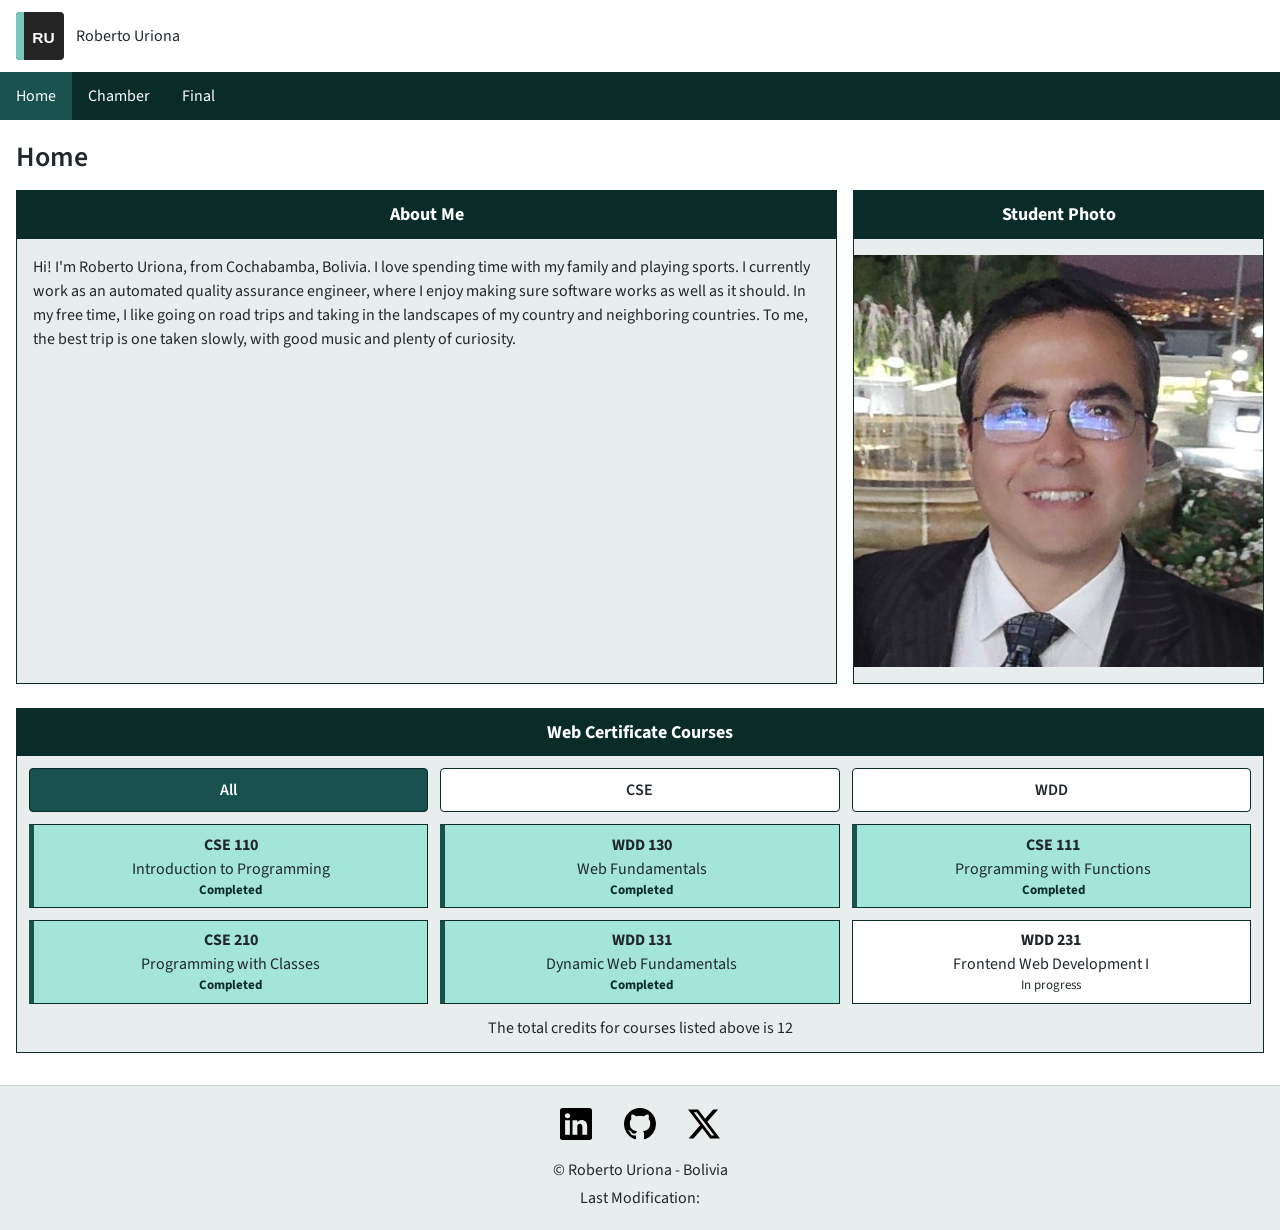
==== index.html @ eeae5e76 "feat: build responsive WDD231 site with dynamic course list" ====
<!DOCTYPE html>
<html lang="en">

<head>
    <meta charset="UTF-8">
    <meta name="viewport" content="width=device-width, initial-scale=1.0">
    <meta name="description" content="Home Page">
    <meta name="author" content="Roberto Uriona">
    <title>Home Page</title>
    <link rel="preconnect" href="https://fonts.googleapis.com">
    <link rel="preconnect" href="https://fonts.gstatic.com" crossorigin>
    <link href="https://fonts.googleapis.com/css2?family=Source+Sans+3:wght@400;600;700&display=swap" rel="stylesheet">
    <link rel="stylesheet" href="styles/normalize.css">
    <link rel="stylesheet" href="styles/small.css">
    <link rel="stylesheet" href="styles/large.css">
    <script src="scripts/navigation.js" defer></script>
    <script src="scripts/date.js" defer></script>
    <script src="scripts/course-list.js" defer></script>
    <script src="scripts/course.js" defer></script>
</head>

<body>
    <header>
        <div class="header-top">
            <a class="site-brand" href="index.html">
                <img src="images/site-logo.svg" alt="" width="48" height="48">
                <span>Roberto Uriona</span>
            </a>

            <button class="menu-toggle" type="button" aria-label="Open navigation" aria-expanded="false"
                aria-controls="primary-nav">
                <span class="hamburger-icon" aria-hidden="true">
                    <span></span>
                    <span></span>
                    <span></span>
                </span>
            </button>

        </div>
        <nav id="primary-nav" aria-label="Main navigation">
            <a href="index.html" aria-current="page">Home</a>
            <a href="chamber-project.html">Chamber</a>
            <a href="final-project.html">Final</a>
        </nav>
    </header>

    <main>
        <h1>Home</h1>
        <div class="intro-grid">
            <section>
                <h2>About Me</h2>
                <p>Hi! I'm Roberto Uriona, from Cochabamba, Bolivia. I love spending time with my family and playing
                    sports. I currently work as an automated quality assurance engineer, where I enjoy making sure
                    software works as well as it should. In my free time, I like going on road trips and taking in
                    the landscapes of my country and neighboring countries. To me, the best trip is one taken
                    slowly, with good music and plenty of curiosity.</p>
            </section>
            <section>
                <h2>Student Photo</h2>
                <img src="images/roberto-uriona.jpg" alt="Roberto Uriona's Picture">
            </section>
        </div>
        <section class="courses-section">
            <h2>Web Certificate Courses</h2>

            <div class="course-filters">
                <button type="button" data-filter="ALL" aria-pressed="true">All</button>
                <button type="button" data-filter="CSE" aria-pressed="false">CSE</button>
                <button type="button" data-filter="WDD" aria-pressed="false">WDD</button>
            </div>
            <div class="course-list"></div>
            <p>The total credits for courses listed above is <span id="credit-total"></span></p>
        </section>
    </main>

    <footer>
        <div class="social">
            <a href="https://www.linkedin.com/in/roberto-uriona-198164230/" target="_blank"><img
                    src="images/linkedin.svg" alt="LinkedIn" width="16" height="16"></a>
            <a href="https://github.com/ruriona19" target="_blank"><img src="images/github.svg" alt="GitHub"></a>
            <a href="https://x.com/robb_1906" target="_blank"><img src="images/twitter-x.svg" alt="twitter-x"></a>
        </div>
        <p>&copy; <span id="currentyear"></span> Roberto Uriona - Bolivia</p>
        <p>Last Modification: <span id="lastModified"></span></p>
    </footer>
</body>

</html>
---- styles/small.css ----
/* Global base: colors, typography, and dimensions */
:root {
    --color-text: #20282b;
    --color-page: #ffffff;
    --color-surface: #e8eeed;
    --color-surface-dark: #a4e5da;
    --color-primary: #18514d;
    --color-primary-dark: #092c29;
}

body {
    margin: 0;
    color: var(--color-text);
    background: var(--color-page);
    font-family: "Source Sans 3", sans-serif;
    line-height: 1.5;
}

*,
*::before,
*::after {
    box-sizing: border-box;
}

img {
    display: block;
    max-width: 100%;
    height: auto;
}

/* Header: brand, hamburger button, and navigation */
.header-top {
    display: flex;
    align-items: center;
    justify-content: space-between;
    gap: 1rem;
    padding: 0.75rem 1rem;
}

.site-brand {
    display: flex;
    align-items: center;
    gap: 0.75rem;
    color: inherit;
    text-decoration: none;
}

.site-brand img {
    width: 48px;
    height: 48px;
    flex: 0 0 48px;
}

.menu-toggle {
    display: grid;
    min-width: 44px;
    min-height: 44px;
    place-items: center;
    border: 0;
    background: var(--color-primary);
    color: white;
}

.hamburger-icon {
    position: relative;
    display: block;
    width: 24px;
    height: 18px;
}

.hamburger-icon span {
    position: absolute;
    left: 0;
    width: 24px;
    height: 2px;
    background: currentColor;
    transition: top 160ms ease, transform 160ms ease, opacity 160ms ease;
}

.hamburger-icon span:nth-child(1) {
    top: 0;
}

.hamburger-icon span:nth-child(2) {
    top: 8px;
}

.hamburger-icon span:nth-child(3) {
    top: 16px;
}

.menu-toggle[aria-expanded="true"] .hamburger-icon span:nth-child(1) {
    top: 8px;
    transform: rotate(45deg);
}

.menu-toggle[aria-expanded="true"] .hamburger-icon span:nth-child(2) {
    opacity: 0;
}

.menu-toggle[aria-expanded="true"] .hamburger-icon span:nth-child(3) {
    top: 8px;
    transform: rotate(-45deg);
}

@media (prefers-reduced-motion: reduce) {
    .hamburger-icon span {
        transition: none;
    }
}

/* Header navigation */
header nav {
    background: var(--color-primary-dark);
}

header nav a {
    display: block;
    padding: 0.75rem 1rem;
    color: white;
    text-decoration: none;
    transition: background-color 150ms ease;
}

header nav a:hover,
header nav a:focus-visible,
header nav a[aria-current="page"] {
    background-color: var(--color-primary);
}

header nav a:focus-visible {
    outline: 3px solid white;
    outline-offset: -3px;
}

.js #primary-nav:not(.is-open) {
    display: none;
}

#primary-nav.is-open {
    display: grid;
}

/* Main: page content and title */
main {
    padding: 1rem;
}

main>h1 {
    margin: 0 0 0.75rem;
    font-size: 1.75rem;
    font-weight: 600;
}

/* Panels: About Me and Student Photo */
.intro-grid {
    display: grid;
    gap: 1rem;
}

.intro-grid section {
    min-width: 0;
}

.intro-grid section,
.courses-section {
    border: 1px solid var(--color-primary-dark);
    background: var(--color-surface);
}

.intro-grid section h2,
.courses-section h2 {
    margin: 0;
    padding: 0.65rem 0.8rem;
    background: var(--color-primary-dark);
    color: white;
    font-size: 1.125rem;
    text-align: center;
}

.intro-grid section p {
    margin: 0;
    padding: 1rem;
}

.intro-grid section img {
    margin: 1rem auto;
}

/* Courses: filters, list, and cards */
.courses-section {
    margin-top: 1.5rem;
}

.courses-section>p {
    margin: 0.75rem;
    text-align: center;
}

.course-filters {
    display: grid;
    grid-template-columns: repeat(3, minmax(0, 1fr));
    gap: 0.5rem;
    margin: 0.75rem;
}

.course-filters button {
    min-width: 0;
    min-height: 44px;
    padding: 0.45rem;
    border: 1px solid var(--color-primary-dark);
    border-radius: 0.25rem;
    background: var(--color-page);
    color: var(--color-text);
    font: inherit;
    font-weight: 600;
    cursor: pointer;
    transition: background-color 150ms ease, color 150ms ease;
}

.course-filters button:hover {
    text-decoration: underline;
}

.course-filters button:focus-visible {
    outline: 3px solid var(--color-primary-dark);
    outline-offset: 2px;
}

.course-filters button[aria-pressed="true"] {
    background: var(--color-primary);
    color: white;
}

.course-list {
    display: grid;
    gap: 0.5rem;
    padding: 0 0.75rem;
}

.course-card {
    display: grid;
    min-width: 0;
    min-height: 2.5rem;
    place-items: center;
    padding: 0.45rem;
    border: 1px solid var(--color-primary-dark);
    background: var(--color-page);
    text-align: center;
}

.course-card h4,
.course-card p {
    margin: 0;
}

.course-status {
    font-size: small;
}

.course-card.is-completed {
    border-left: 5px solid var(--color-primary);
    background: var(--color-surface-dark);
}

.course-card.is-completed .course-status {
    color: var(--color-primary-dark);
    font-weight: 700;
}

/* Footer: social links and details */
footer {
    margin-top: 1rem;
    padding: 1rem;
    border-top: 1px solid #c5cfcd;
    background: var(--color-surface);
    text-align: center;
}

footer p {
    margin: 0.25rem 0;
}

.social {
    display: flex;
    align-items: center;
    justify-content: center;
    gap: 1.25rem;
    margin-bottom: 0.75rem;
}

.social a {
    display: grid;
    min-width: 44px;
    min-height: 44px;
    place-items: center;
}

.social img {
    width: 32px;
    height: 32px;
    object-fit: contain;
}
---- styles/large.css ----
@media (min-width: 48rem) {
    .menu-toggle {
        display: none;
    }

    #primary-nav,
    .js #primary-nav:not(.is-open),
    #primary-nav.is-open {
        display: flex;
    }

    #primary-nav {
        flex-direction: row;
        flex-wrap: wrap;
    }

    header nav a {
        padding: 0.75rem 1rem;
    }

    .intro-grid {
        grid-template-columns: minmax(0, 2fr) minmax(16rem, 1fr);
        align-items: stretch;
    }

  .course-filters,
  .course-list {
      display: grid;
      grid-template-columns: repeat(3, minmax(0, 1fr));
      gap: 0.75rem;
  }

}
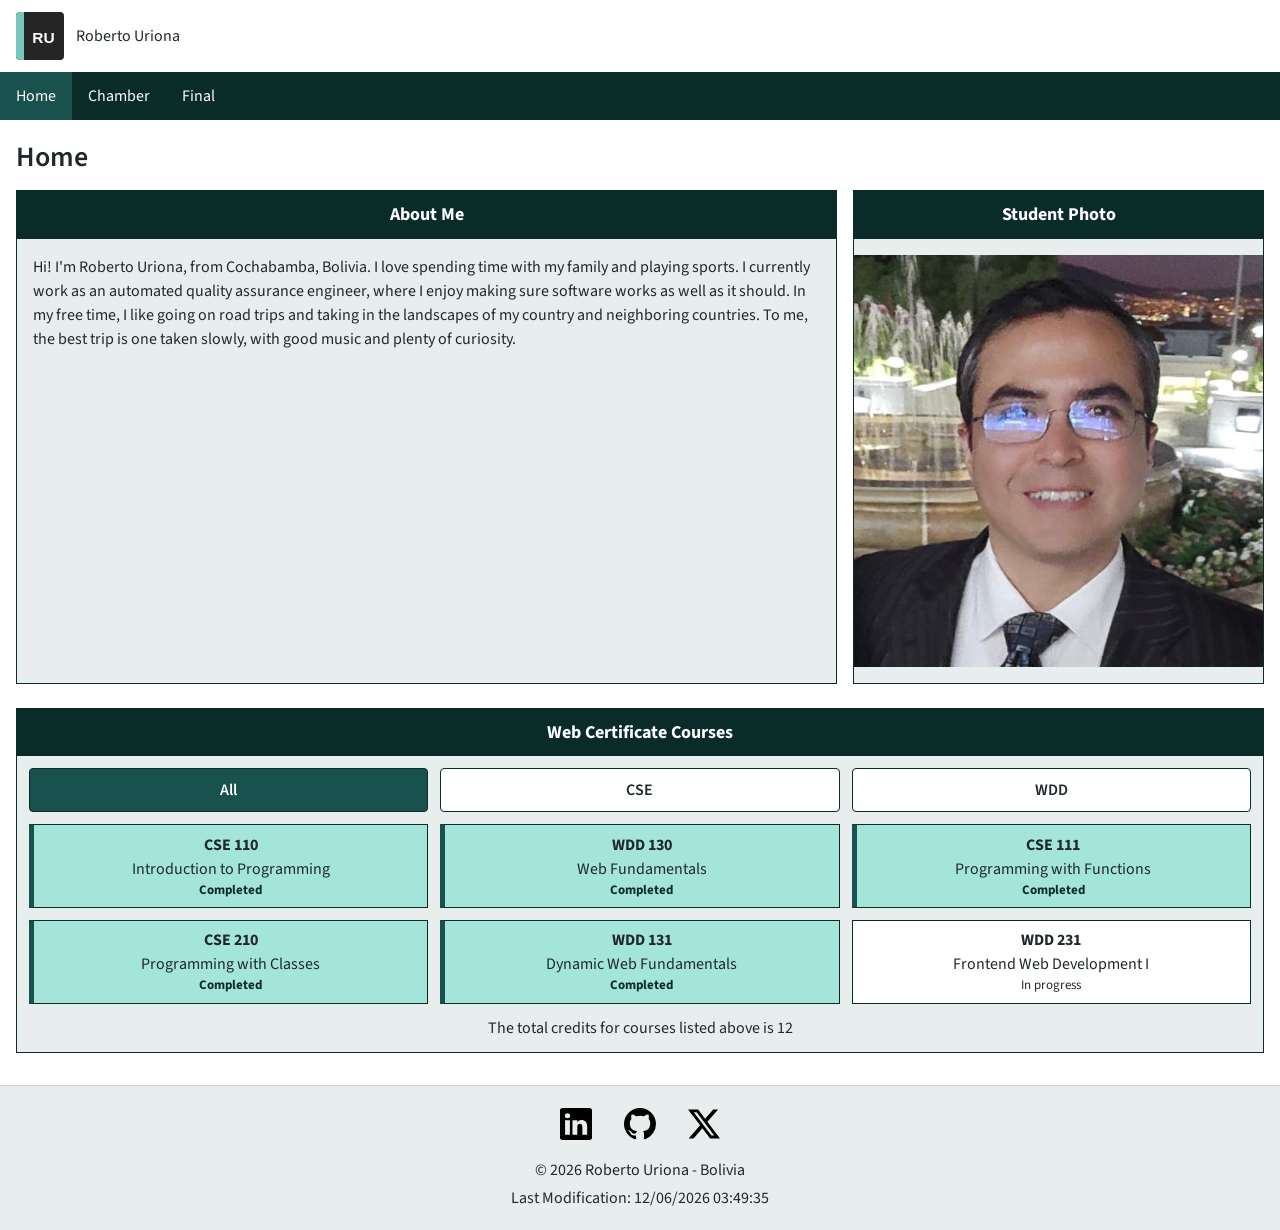
==== commit 6dd0f4ca: "fix: clarify current year element id" ====
--- a/index.html
+++ b/index.html
@@ -80,7 +80,7 @@
             <a href="https://github.com/ruriona19" target="_blank"><img src="images/github.svg" alt="GitHub"></a>
             <a href="https://x.com/robb_1906" target="_blank"><img src="images/twitter-x.svg" alt="twitter-x"></a>
         </div>
-        <p>&copy; <span id="currentyear"></span> Roberto Uriona - Bolivia</p>
+        <p>&copy; <span id="current-year"></span> Roberto Uriona - Bolivia</p>
         <p>Last Modification: <span id="lastModified"></span></p>
     </footer>
 </body>
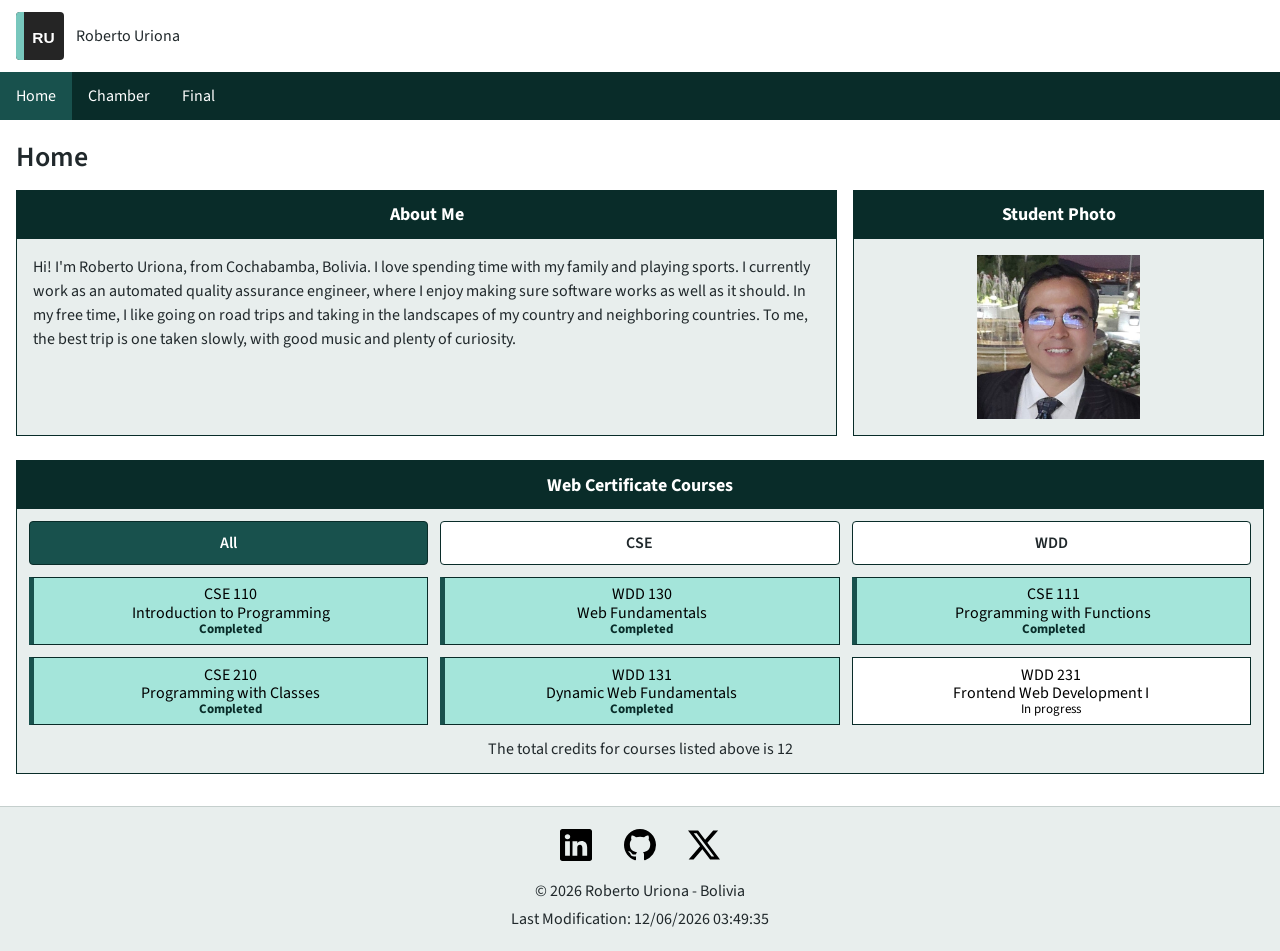
==== commit 1464ed94: "feat(course-details): implement modal for course details and update navigation link" ====
--- a/index.html
+++ b/index.html
@@ -4,15 +4,22 @@
 <head>
     <meta charset="UTF-8">
     <meta name="viewport" content="width=device-width, initial-scale=1.0">
-    <meta name="description" content="Home Page">
+    <meta name="description"
+        content="Meet Roberto Uriona, a student from Cochabamba, Bolivia, and explore his Web and Computer Programming certificate courses.">
     <meta name="author" content="Roberto Uriona">
     <title>Home Page</title>
+    <meta property="og:title" content="Roberto Uriona | Web and Computer Programming">
+    <meta property="og:description"
+        content="Meet Roberto Uriona and explore his Web and Computer Programming certificate courses.">
+    <meta property="og:image" content="https://ruriona19.github.io/wdd231/images/roberto-uriona.jpg">
+    <meta property="og:url" content="https://ruriona19.github.io/wdd231">
     <link rel="preconnect" href="https://fonts.googleapis.com">
     <link rel="preconnect" href="https://fonts.gstatic.com" crossorigin>
     <link href="https://fonts.googleapis.com/css2?family=Source+Sans+3:wght@400;600;700&display=swap" rel="stylesheet">
     <link rel="stylesheet" href="styles/normalize.css">
     <link rel="stylesheet" href="styles/small.css">
     <link rel="stylesheet" href="styles/large.css">
+    <link rel="icon" href="favicon.ico" sizes="any">
     <script src="scripts/navigation.js" defer></script>
     <script src="scripts/date.js" defer></script>
     <script src="scripts/course-list.js" defer></script>
@@ -39,7 +46,7 @@
         </div>
         <nav id="primary-nav" aria-label="Main navigation">
             <a href="index.html" aria-current="page">Home</a>
-            <a href="chamber-project.html">Chamber</a>
+            <a href="chamber/index.html">Chamber</a>
             <a href="final-project.html">Final</a>
         </nav>
     </header>
@@ -71,6 +78,9 @@
             <div class="course-list"></div>
             <p>The total credits for courses listed above is <span id="credit-total"></span></p>
         </section>
+        <dialog id="course-details">
+
+        </dialog>
     </main>
 
     <footer>
--- a/styles/small.css
+++ b/styles/small.css
@@ -185,6 +185,7 @@
 
 .intro-grid section img {
     margin: 1rem auto;
+    max-width: 40%;
 }
 
 /* Courses: filters, list, and cards */
@@ -268,6 +269,30 @@
     font-weight: 700;
 }
 
+/* Dialog */
+
+dialog {
+    border: 1px solid rgb(0 0 0 / 10%);
+    border-radius: .25rem;
+    padding: 1rem;
+    background-color: #fff;
+    box-shadow: 0 0 3rem #777;
+    width: 90%;
+    max-width: 600px;
+}
+
+dialog::backdrop {
+    background-color: rgb(0 0 0 / 50%);
+}
+
+dialog button {
+    position: absolute;
+    top: 23px;
+    right: 23px;
+    padding: .5rem 1rem;
+    border: 1px solid rgb(0 0 0 / 10%);
+}
+
 /* Footer: social links and details */
 footer {
     margin-top: 1rem;
